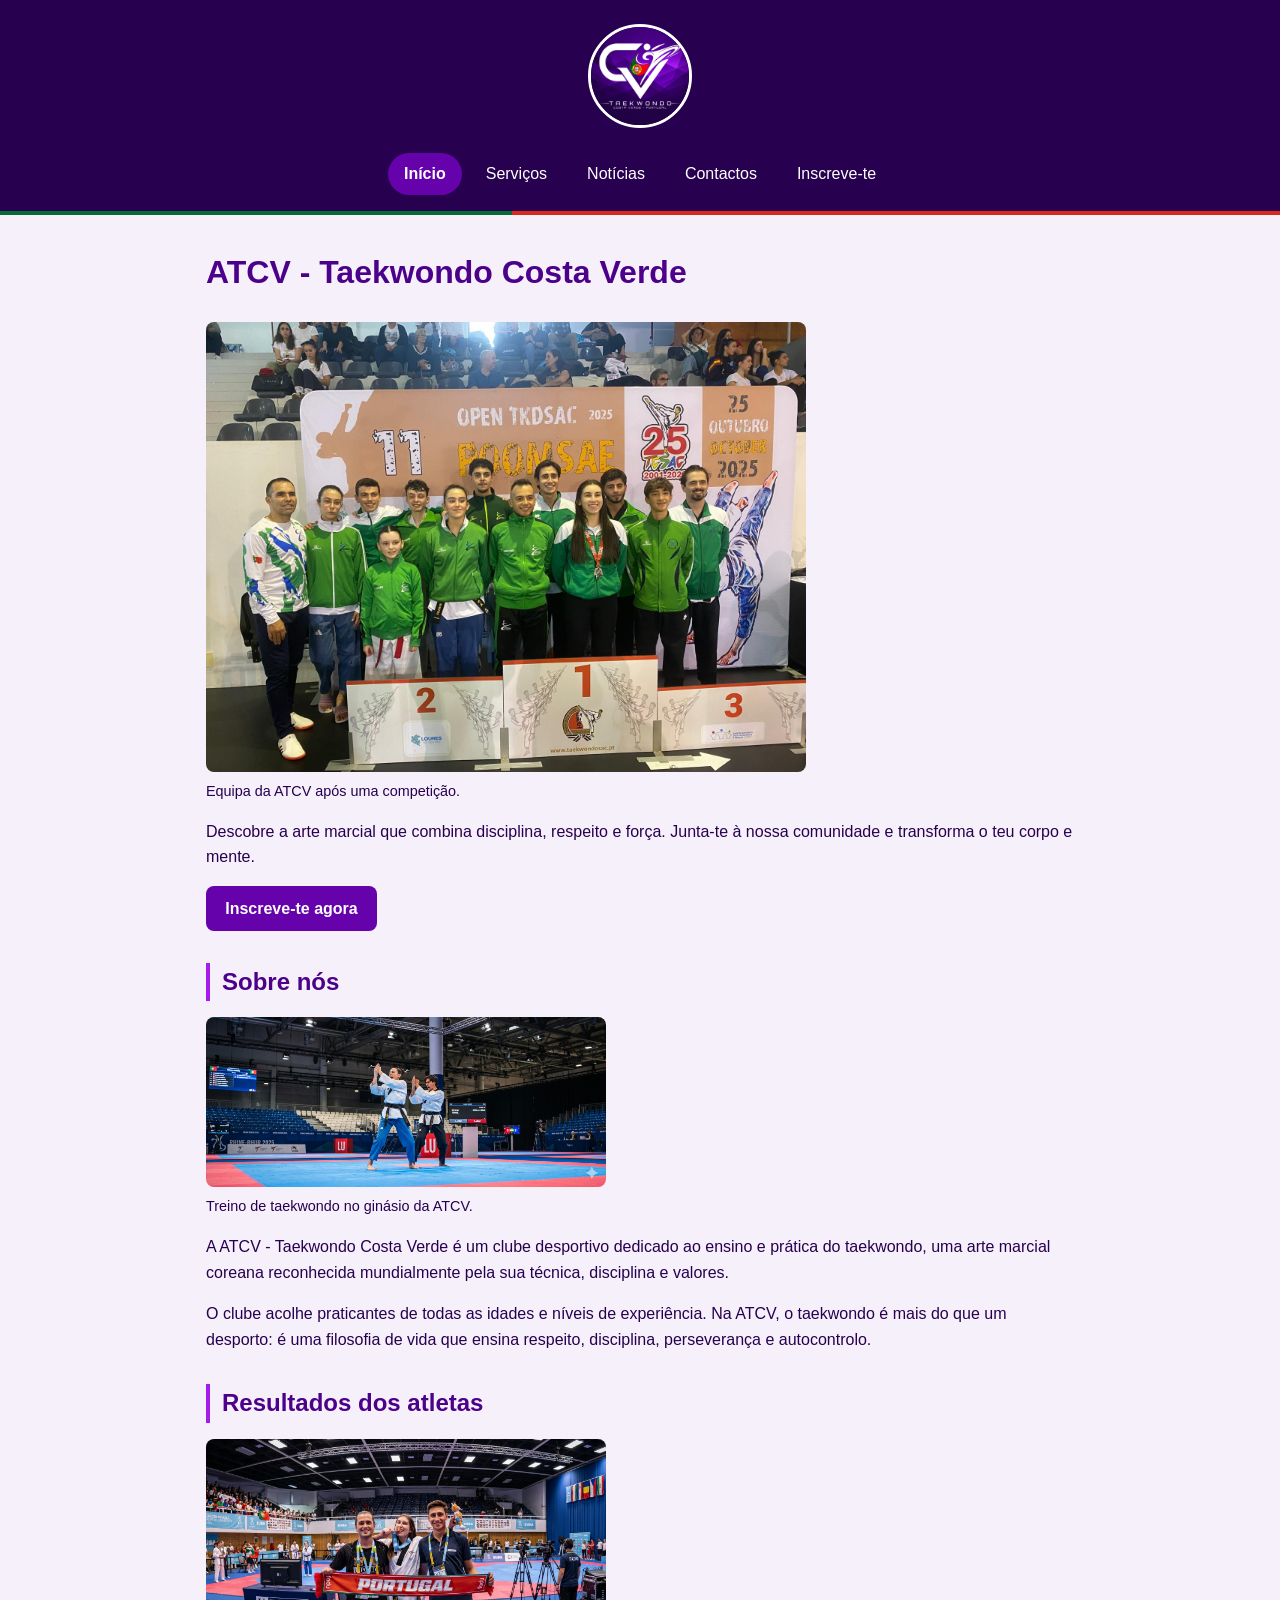
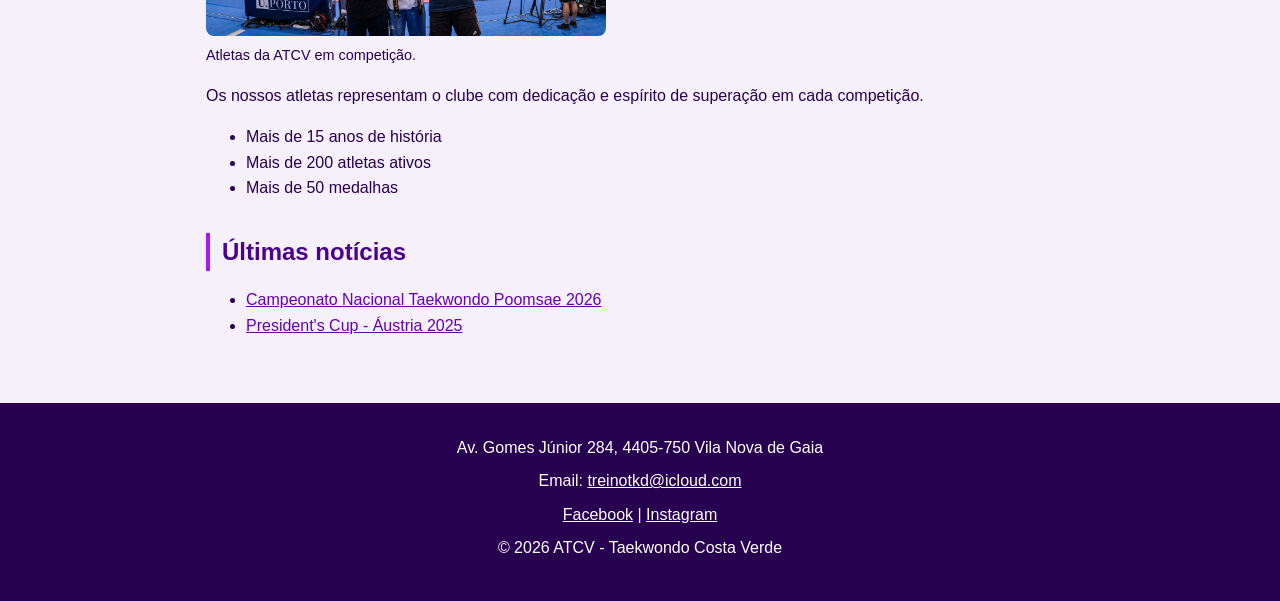
==== index.html @ 85d5bb38 "Site novo" ====
<!DOCTYPE html>
<html lang="pt-PT">
<head>
    <meta charset="UTF-8">
    <meta name="viewport" content="width=device-width, initial-scale=1">
    <link rel="stylesheet" href="css/style.css">
    <title>Início | ATCV - Taekwondo Costa Verde</title>
</head>
<body>
    <a class="skip-link" href="#conteudo">Saltar para o conteúdo</a>
    <header>
        <p>
            <a href="index.html">
                <img src="assets/logotipo.jpg" alt="" width="104" height="104">
            </a>
        </p>
        <nav aria-label="Menu principal">
            <ul>
                <li><a href="index.html" aria-current="page">Início</a></li>
                <li><a href="servicos.html">Serviços</a></li>
                <li><a href="noticias.html">Notícias</a></li>
                <li><a href="contactos.html">Contactos</a></li>
                <li><a href="inscreve-te.html">Inscreve-te</a></li>
            </ul>
        </nav>
    </header>

    <main id="conteudo">
        <section>
            <h1>ATCV - Taekwondo Costa Verde</h1>
            <figure>
                <img src="assets/hero-grupo.jpg" alt="Grupo de atletas e treinadores da ATCV reunidos após uma competição" width="600">
                <figcaption>Equipa da ATCV após uma competição.</figcaption>
            </figure>
            <p>Descobre a arte marcial que combina disciplina, respeito e força. Junta-te à nossa comunidade e transforma o teu corpo e mente.</p>
            <p><a class="botao" href="inscreve-te.html">Inscreve-te agora</a></p>
        </section>

        <section>
            <h2>Sobre nós</h2>
            <figure>
                <img src="assets/sobre-atletas.png" alt="Atletas de taekwondo a treinar no clube ATCV" width="400">
                <figcaption>Treino de taekwondo no ginásio da ATCV.</figcaption>
            </figure>
            <p>A ATCV - Taekwondo Costa Verde é um clube desportivo dedicado ao ensino e prática do taekwondo, uma arte marcial coreana reconhecida mundialmente pela sua técnica, disciplina e valores.</p>
            <p>O clube acolhe praticantes de todas as idades e níveis de experiência. Na ATCV, o taekwondo é mais do que um desporto: é uma filosofia de vida que ensina respeito, disciplina, perseverança e autocontrolo.</p>
        </section>

        <section>
            <h2>Resultados dos atletas</h2>
            <figure>
                <img src="assets/resultados-atletas.png" alt="Atletas da ATCV em competição" width="400">
                <figcaption>Atletas da ATCV em competição.</figcaption>
            </figure>
            <p>Os nossos atletas representam o clube com dedicação e espírito de superação em cada competição.</p>
            <ul>
                <li>Mais de 15 anos de história</li>
                <li>Mais de 200 atletas ativos</li>
                <li>Mais de 50 medalhas</li>
            </ul>
        </section>

        <section>
            <h2>Últimas notícias</h2>
            <ul>
                <li><a href="noticias.html">Campeonato Nacional Taekwondo Poomsae 2026</a></li>
                <li><a href="noticias.html">President's Cup - Áustria 2025</a></li>
            </ul>
        </section>
    </main>

    <footer>
        <address>Av. Gomes Júnior 284, 4405-750 Vila Nova de Gaia</address>
        <p>Email: <a href="mailto:treinotkd@icloud.com">treinotkd@icloud.com</a></p>
        <p>
            <a href="https://www.facebook.com/atcv.costaverde.1">Facebook</a> |
            <a href="https://www.instagram.com/atcv_tkdcostaverde_por/">Instagram</a>
        </p>
        <p>&copy; 2026 ATCV - Taekwondo Costa Verde</p>
    </footer>
</body>
</html>
---- css/style.css ----
/* ATCV - Taekwondo Costa Verde
   Folha de estilos (E4: modelo de caixa, espaçamentos, tabelas, formulários e foco)

   Paleta extraída do logótipo:
   noite #27014F | índigo #4C018B | ação #6502AC | energia #A51BEC
   borda #5C265C | branco #ffffff | superfície #f5ecfc | página #f6f0fa
   verde bandeira #046A38 | vermelho bandeira #DA291C (só na faixa decorativa)

   Escala de espaçamentos (em rem): 0.5 | 1 | 1.5 | 2 */

:root {
    --cor-noite: #27014F;
    --cor-indigo: #4C018B;
    --cor-acao: #6502AC;
    --cor-energia: #A51BEC;
    --cor-borda: #5C265C;
    --cor-branco: #ffffff;
    --cor-superficie: #f5ecfc;
    --cor-pagina: #f6f0fa;
    --cor-verde: #046A38;
    --cor-vermelho: #DA291C;
}

/* ---------- 1. BASE E MODELO DE CAIXA ---------- */
* {
    box-sizing: border-box;
}

body {
    margin: 0;
    font-family: "Segoe UI", Arial, Helvetica, sans-serif;
    line-height: 1.6;
    color: var(--cor-noite);
    background-color: var(--cor-pagina);
}

img {
    display: block;
    max-width: 100%;
    height: auto;
    margin: 0 0 1rem 0;
    border-radius: 0.5rem;
}

a {
    color: var(--cor-acao);
}

a:hover {
    color: var(--cor-indigo);
}

/* ---------- 2. ESPAÇAMENTOS COMUNS A TODAS AS PÁGINAS ---------- */
h1,
h2,
h3,
p,
ul,
ol,
table,
figure,
fieldset,
details {
    margin: 0 0 1rem 0;
}

section {
    margin-bottom: 2rem;
}

/* ---------- 3. CABEÇALHO E NAVEGAÇÃO ---------- */
header {
    background-color: var(--cor-noite);
    color: var(--cor-branco);
    padding: 1.5rem 1rem 1rem 1rem;
    text-align: center;
    border-bottom: 4px solid;
    border-image: linear-gradient(to right, var(--cor-verde) 40%, var(--cor-vermelho) 40%) 1;
}

header a {
    color: var(--cor-branco);
}

header a:hover {
    color: var(--cor-branco);
}

header > p {
    margin: 0 0 1rem 0;
    font-size: 1.25rem;
    font-weight: bold;
}

header > p a {
    display: inline-block;
    text-decoration: none;
}

header img {
    display: block;
    margin: 0 auto;
    max-width: 6.5rem;
    height: auto;
    border-radius: 50%;
    border: 3px solid var(--cor-branco);
}

nav ul {
    list-style: none;
    margin: 0;
    padding: 0;
    display: flex;
    flex-wrap: wrap;
    justify-content: center;
    gap: 0.5rem;
}

nav a {
    display: inline-block;
    padding: 0.5rem 1rem;
    text-decoration: none;
    border-radius: 2rem;
}

nav a:hover {
    background-color: var(--cor-indigo);
}

nav a[aria-current="page"] {
    font-weight: bold;
    background-color: var(--cor-acao);
    text-decoration: none;
}

/* ---------- 4. CONTEÚDO ---------- */
main {
    max-width: 900px;
    margin: 0 auto;
    padding: 2rem 1rem;
}

h1 {
    color: var(--cor-indigo);
    font-size: 2rem;
    margin-bottom: 1.5rem;
}

h2 {
    color: var(--cor-indigo);
    border-left: 4px solid var(--cor-energia);
    padding-left: 0.75rem;
}

h3 {
    color: var(--cor-acao);
}

/* Cartões (notícias e serviços) */
article {
    margin: 1.5rem 0;
    padding: 1.5rem;
    background-color: var(--cor-branco);
    border-radius: 0.75rem;
    border: 1px solid #e8d6f5;
}

article h2 {
    border-left: none;
    padding-left: 0;
}

/* Botão de destaque (ex.: Inscreve-te agora) */
.botao {
    display: inline-block;
    background-color: var(--cor-acao);
    color: var(--cor-branco);
    text-decoration: none;
    padding: 0.6rem 1.2rem;
    border-radius: 0.5rem;
    font-weight: 600;
}

.botao:hover {
    background-color: var(--cor-indigo);
    color: var(--cor-branco);
}

/* ---------- 5. ELEMENTOS HTML5 NOVOS ---------- */
figure img,
figure iframe {
    margin-bottom: 0.5rem;
}

figcaption {
    font-size: 0.9rem;
}

time {
    font-size: 0.9rem;
    font-weight: 600;
    color: var(--cor-acao);
}

address {
    display: inline;
    font-style: normal;
}

details {
    padding: 0.5rem 1rem;
    background-color: var(--cor-branco);
    border: 1px solid #e8d6f5;
    border-radius: 0.5rem;
}

summary {
    font-weight: 600;
    cursor: pointer;
}

/* ---------- 6. TABELA ---------- */
table {
    border-collapse: collapse;
    width: 100%;
    background-color: var(--cor-branco);
    border-radius: 0.5rem;
    overflow: hidden;
}

caption {
    text-align: left;
    font-weight: bold;
    margin-bottom: 0.5rem;
}

th,
td {
    border-bottom: 1px solid #e8d6f5;
    padding: 0.75rem 1rem;
    text-align: left;
}

th {
    background-color: var(--cor-indigo);
    color: var(--cor-branco);
    border-bottom: none;
}

tbody tr:nth-child(even) {
    background-color: var(--cor-superficie);
}

tbody tr:hover {
    background-color: #efe3f8;
}

/* ---------- 7. FORMULÁRIO ---------- */
label {
    display: inline-block;
    margin-bottom: 0.25rem;
    font-weight: 600;
}

input,
select,
textarea {
    width: 100%;
    max-width: 450px;
    padding: 0.6rem 0.75rem;
    border: 2px solid var(--cor-borda);
    border-radius: 0.4rem;
    font-family: inherit;
    font-size: 1rem;
    background-color: var(--cor-branco);
}

input[type="radio"],
input[type="checkbox"] {
    width: 1.1rem;
    height: 1.1rem;
}

fieldset {
    max-width: 450px;
    padding: 0.5rem 1rem;
    border: 2px solid var(--cor-borda);
    border-radius: 0.4rem;
    background-color: var(--cor-branco);
}

legend {
    padding: 0 0.25rem;
    font-weight: 600;
}

button {
    background-color: var(--cor-acao);
    color: var(--cor-branco);
    border: none;
    padding: 0.7rem 1.4rem;
    font-size: 1rem;
    font-weight: 600;
    cursor: pointer;
    border-radius: 0.5rem;
}

button:hover {
    background-color: var(--cor-indigo);
}

iframe {
    max-width: 100%;
    width: 100%;
    border: 0;
    border-radius: 0.75rem;
}

/* ---------- 8. RODAPÉ ---------- */
footer {
    background-color: var(--cor-noite);
    color: var(--cor-branco);
    padding: 2rem 1rem;
    text-align: center;
}

footer p,
footer address {
    display: block;
    margin: 0 0 0.5rem 0;
    font-style: normal;
}

footer a {
    color: var(--cor-branco);
}

footer a:hover {
    color: #e4c8ff;
}

/* ---------- 9. FOCO VISÍVEL COM O TECLADO ---------- */
a:focus,
button:focus,
input:focus,
select:focus,
textarea:focus,
summary:focus,
iframe:focus {
    outline: 3px solid var(--cor-noite);
    outline-offset: 2px;
}

header a:focus,
footer a:focus {
    outline-color: var(--cor-branco);
}

/* ---------- 10. LIGAÇÃO "SALTAR PARA O CONTEÚDO" (opcional) ---------- */
.skip-link {
    position: absolute;
    left: 1rem;
    top: -4rem;
    z-index: 1;
    padding: 0.75rem 1.25rem;
    background-color: var(--cor-branco);
    color: var(--cor-noite);
    font-weight: bold;
}

.skip-link:focus {
    top: 1rem;
}
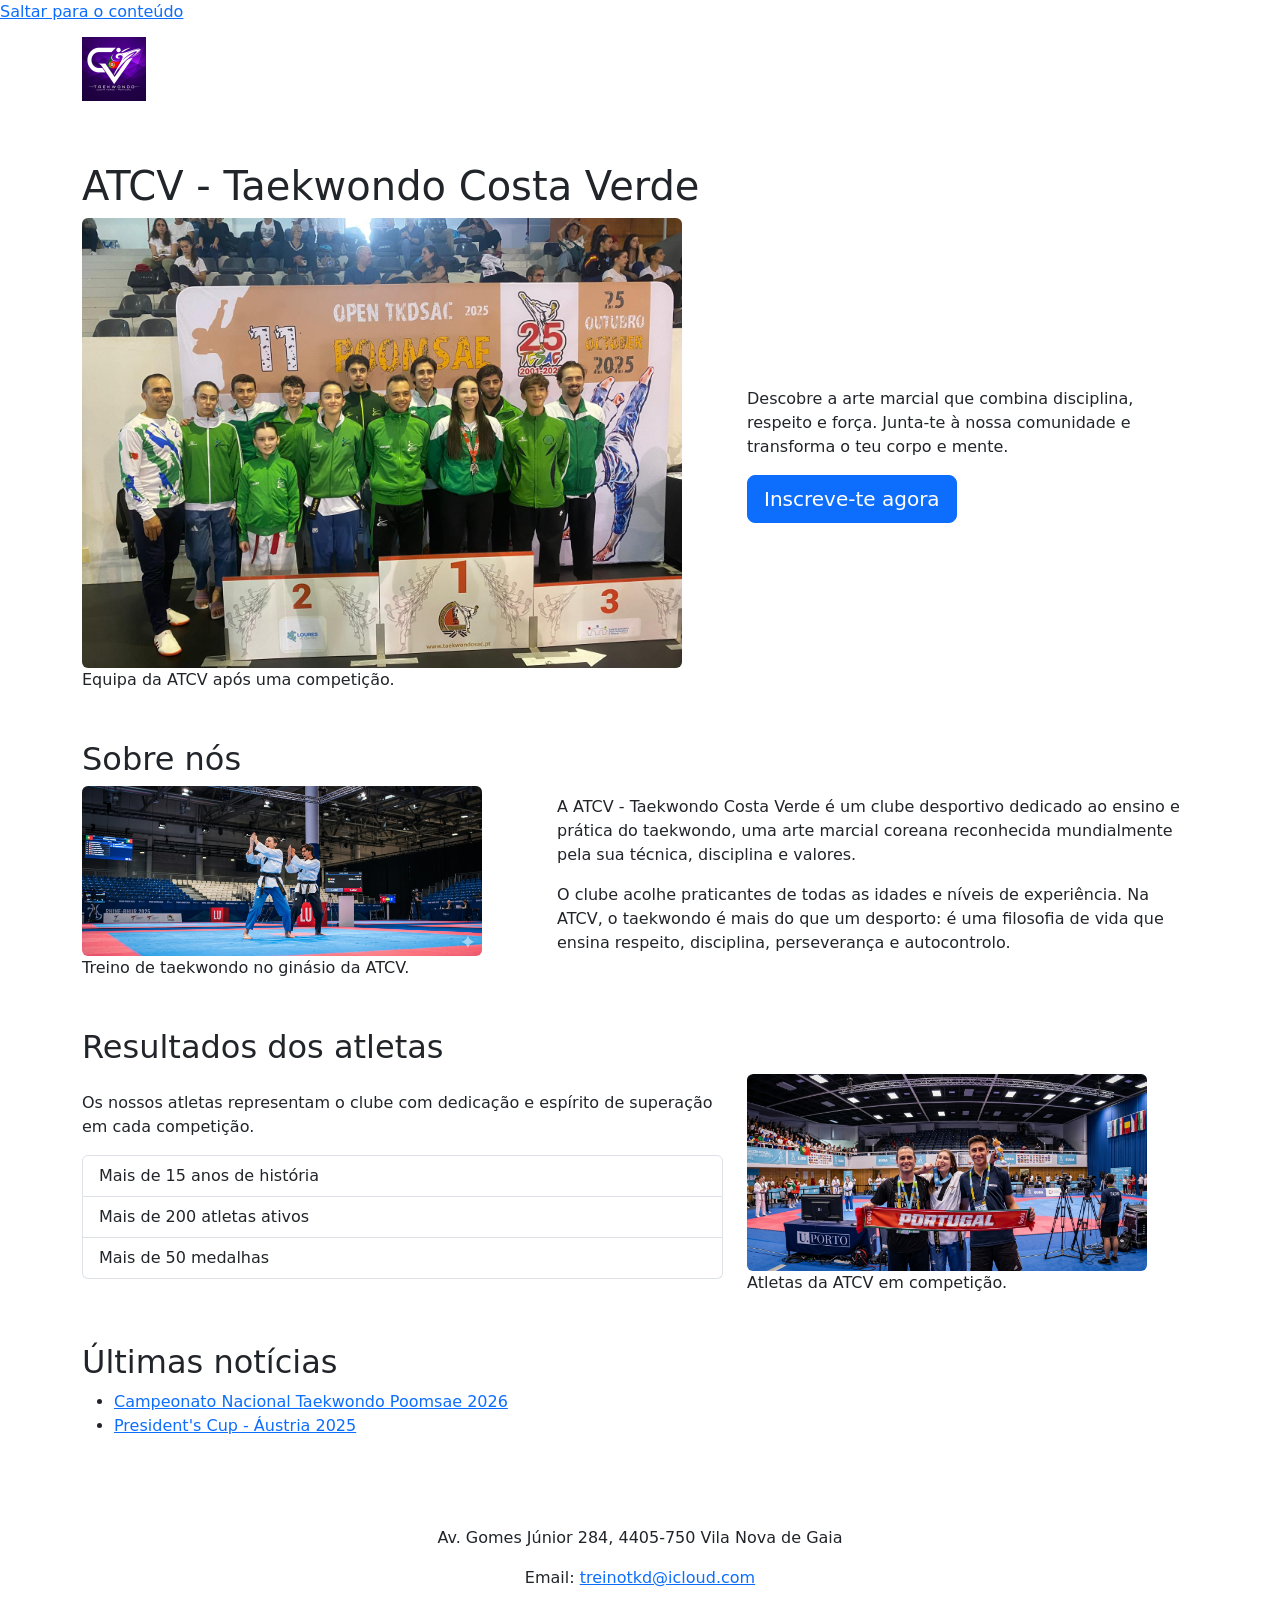
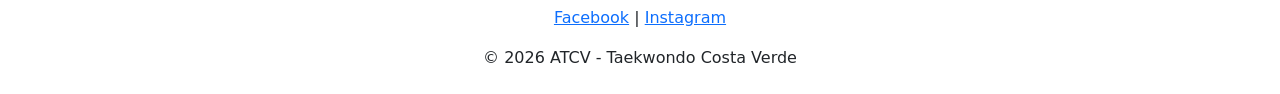
==== commit f6228c38: "Update index.html" ====
--- a/index.html
+++ b/index.html
@@ -3,61 +3,79 @@
 <head>
     <meta charset="UTF-8">
     <meta name="viewport" content="width=device-width, initial-scale=1">
-    <link rel="stylesheet" href="css/style.css">
+    <link href="https://cdn.jsdelivr.net/npm/bootstrap@5.3.8/dist/css/bootstrap.min.css" rel="stylesheet">
+    <link rel="stylesheet" href="css/custom.css">
     <title>Início | ATCV - Taekwondo Costa Verde</title>
 </head>
 <body>
     <a class="skip-link" href="#conteudo">Saltar para o conteúdo</a>
     <header>
-        <p>
-            <a href="index.html">
-                <img src="assets/logotipo.jpg" alt="" width="104" height="104">
-            </a>
-        </p>
-        <nav aria-label="Menu principal">
-            <ul>
-                <li><a href="index.html" aria-current="page">Início</a></li>
-                <li><a href="servicos.html">Serviços</a></li>
-                <li><a href="noticias.html">Notícias</a></li>
-                <li><a href="contactos.html">Contactos</a></li>
-                <li><a href="inscreve-te.html">Inscreve-te</a></li>
-            </ul>
+        <nav class="navbar navbar-expand-lg navbar-atcv" data-bs-theme="dark" aria-label="Menu principal">
+            <div class="container">
+                <a class="navbar-brand" href="index.html">
+                    <img src="assets/logotipo.jpg" alt="ATCV - Taekwondo Costa Verde, página inicial" width="64" height="64">
+                </a>
+                <button class="navbar-toggler" type="button" data-bs-toggle="collapse" data-bs-target="#menu" aria-controls="menu" aria-expanded="false" aria-label="Abrir menu">
+                    <span class="navbar-toggler-icon"></span>
+                </button>
+                <div class="collapse navbar-collapse" id="menu">
+                    <ul class="navbar-nav ms-auto gap-lg-2"><li class="nav-item"><a class="nav-link active" href="index.html" aria-current="page">Início</a></li><li class="nav-item"><a class="nav-link" href="servicos.html">Serviços</a></li><li class="nav-item"><a class="nav-link" href="noticias.html">Notícias</a></li><li class="nav-item"><a class="nav-link" href="contactos.html">Contactos</a></li><li class="nav-item"><a class="nav-link" href="inscreve-te.html">Inscreve-te</a></li></ul>
+                </div>
+            </div>
         </nav>
     </header>
 
-    <main id="conteudo">
-        <section>
+    <main id="conteudo" class="container py-4 py-lg-5">
+        <section class="mb-5">
             <h1>ATCV - Taekwondo Costa Verde</h1>
-            <figure>
-                <img src="assets/hero-grupo.jpg" alt="Grupo de atletas e treinadores da ATCV reunidos após uma competição" width="600">
-                <figcaption>Equipa da ATCV após uma competição.</figcaption>
-            </figure>
-            <p>Descobre a arte marcial que combina disciplina, respeito e força. Junta-te à nossa comunidade e transforma o teu corpo e mente.</p>
-            <p><a class="botao" href="inscreve-te.html">Inscreve-te agora</a></p>
+            <div class="row g-4 align-items-center">
+                <div class="col-lg-7">
+                    <figure class="mb-0">
+                        <img src="assets/hero-grupo.jpg" class="img-fluid rounded" alt="Grupo de atletas e treinadores da ATCV reunidos após uma competição" width="600">
+                        <figcaption>Equipa da ATCV após uma competição.</figcaption>
+                    </figure>
+                </div>
+                <div class="col-lg-5">
+                    <p>Descobre a arte marcial que combina disciplina, respeito e força. Junta-te à nossa comunidade e transforma o teu corpo e mente.</p>
+                    <a class="btn btn-primary btn-lg" href="inscreve-te.html">Inscreve-te agora</a>
+                </div>
+            </div>
         </section>
 
-        <section>
+        <section class="mb-5">
             <h2>Sobre nós</h2>
-            <figure>
-                <img src="assets/sobre-atletas.png" alt="Atletas de taekwondo a treinar no clube ATCV" width="400">
-                <figcaption>Treino de taekwondo no ginásio da ATCV.</figcaption>
-            </figure>
-            <p>A ATCV - Taekwondo Costa Verde é um clube desportivo dedicado ao ensino e prática do taekwondo, uma arte marcial coreana reconhecida mundialmente pela sua técnica, disciplina e valores.</p>
-            <p>O clube acolhe praticantes de todas as idades e níveis de experiência. Na ATCV, o taekwondo é mais do que um desporto: é uma filosofia de vida que ensina respeito, disciplina, perseverança e autocontrolo.</p>
+            <div class="row g-4 align-items-center">
+                <div class="col-md-5">
+                    <figure class="mb-0">
+                        <img src="assets/sobre-atletas.png" class="img-fluid rounded" loading="lazy" alt="Atletas de taekwondo a treinar no clube ATCV" width="400">
+                        <figcaption>Treino de taekwondo no ginásio da ATCV.</figcaption>
+                    </figure>
+                </div>
+                <div class="col-md-7">
+                    <p>A ATCV - Taekwondo Costa Verde é um clube desportivo dedicado ao ensino e prática do taekwondo, uma arte marcial coreana reconhecida mundialmente pela sua técnica, disciplina e valores.</p>
+                    <p>O clube acolhe praticantes de todas as idades e níveis de experiência. Na ATCV, o taekwondo é mais do que um desporto: é uma filosofia de vida que ensina respeito, disciplina, perseverança e autocontrolo.</p>
+                </div>
+            </div>
         </section>
 
-        <section>
+        <section class="mb-5">
             <h2>Resultados dos atletas</h2>
-            <figure>
-                <img src="assets/resultados-atletas.png" alt="Atletas da ATCV em competição" width="400">
-                <figcaption>Atletas da ATCV em competição.</figcaption>
-            </figure>
-            <p>Os nossos atletas representam o clube com dedicação e espírito de superação em cada competição.</p>
-            <ul>
-                <li>Mais de 15 anos de história</li>
-                <li>Mais de 200 atletas ativos</li>
-                <li>Mais de 50 medalhas</li>
-            </ul>
+            <div class="row g-4 align-items-center">
+                <div class="col-md-5 order-md-2">
+                    <figure class="mb-0">
+                        <img src="assets/resultados-atletas.png" class="img-fluid rounded" loading="lazy" alt="Atletas da ATCV em competição" width="400">
+                        <figcaption>Atletas da ATCV em competição.</figcaption>
+                    </figure>
+                </div>
+                <div class="col-md-7 order-md-1">
+                    <p>Os nossos atletas representam o clube com dedicação e espírito de superação em cada competição.</p>
+                    <ul class="list-group">
+                        <li class="list-group-item">Mais de 15 anos de história</li>
+                        <li class="list-group-item">Mais de 200 atletas ativos</li>
+                        <li class="list-group-item">Mais de 50 medalhas</li>
+                    </ul>
+                </div>
+            </div>
         </section>
 
         <section>
@@ -69,14 +87,13 @@
         </section>
     </main>
 
-    <footer>
+    <footer class="footer-atcv text-center py-4">
         <address>Av. Gomes Júnior 284, 4405-750 Vila Nova de Gaia</address>
         <p>Email: <a href="mailto:treinotkd@icloud.com">treinotkd@icloud.com</a></p>
-        <p>
-            <a href="https://www.facebook.com/atcv.costaverde.1">Facebook</a> |
-            <a href="https://www.instagram.com/atcv_tkdcostaverde_por/">Instagram</a>
-        </p>
-        <p>&copy; 2026 ATCV - Taekwondo Costa Verde</p>
+        <p><a href="https://www.facebook.com/atcv.costaverde.1">Facebook</a> | <a href="https://www.instagram.com/atcv_tkdcostaverde_por/">Instagram</a></p>
+        <p class="mb-0">&copy; 2026 ATCV - Taekwondo Costa Verde</p>
     </footer>
+
+    <script src="https://cdn.jsdelivr.net/npm/bootstrap@5.3.8/dist/js/bootstrap.bundle.min.js"></script>
 </body>
 </html>
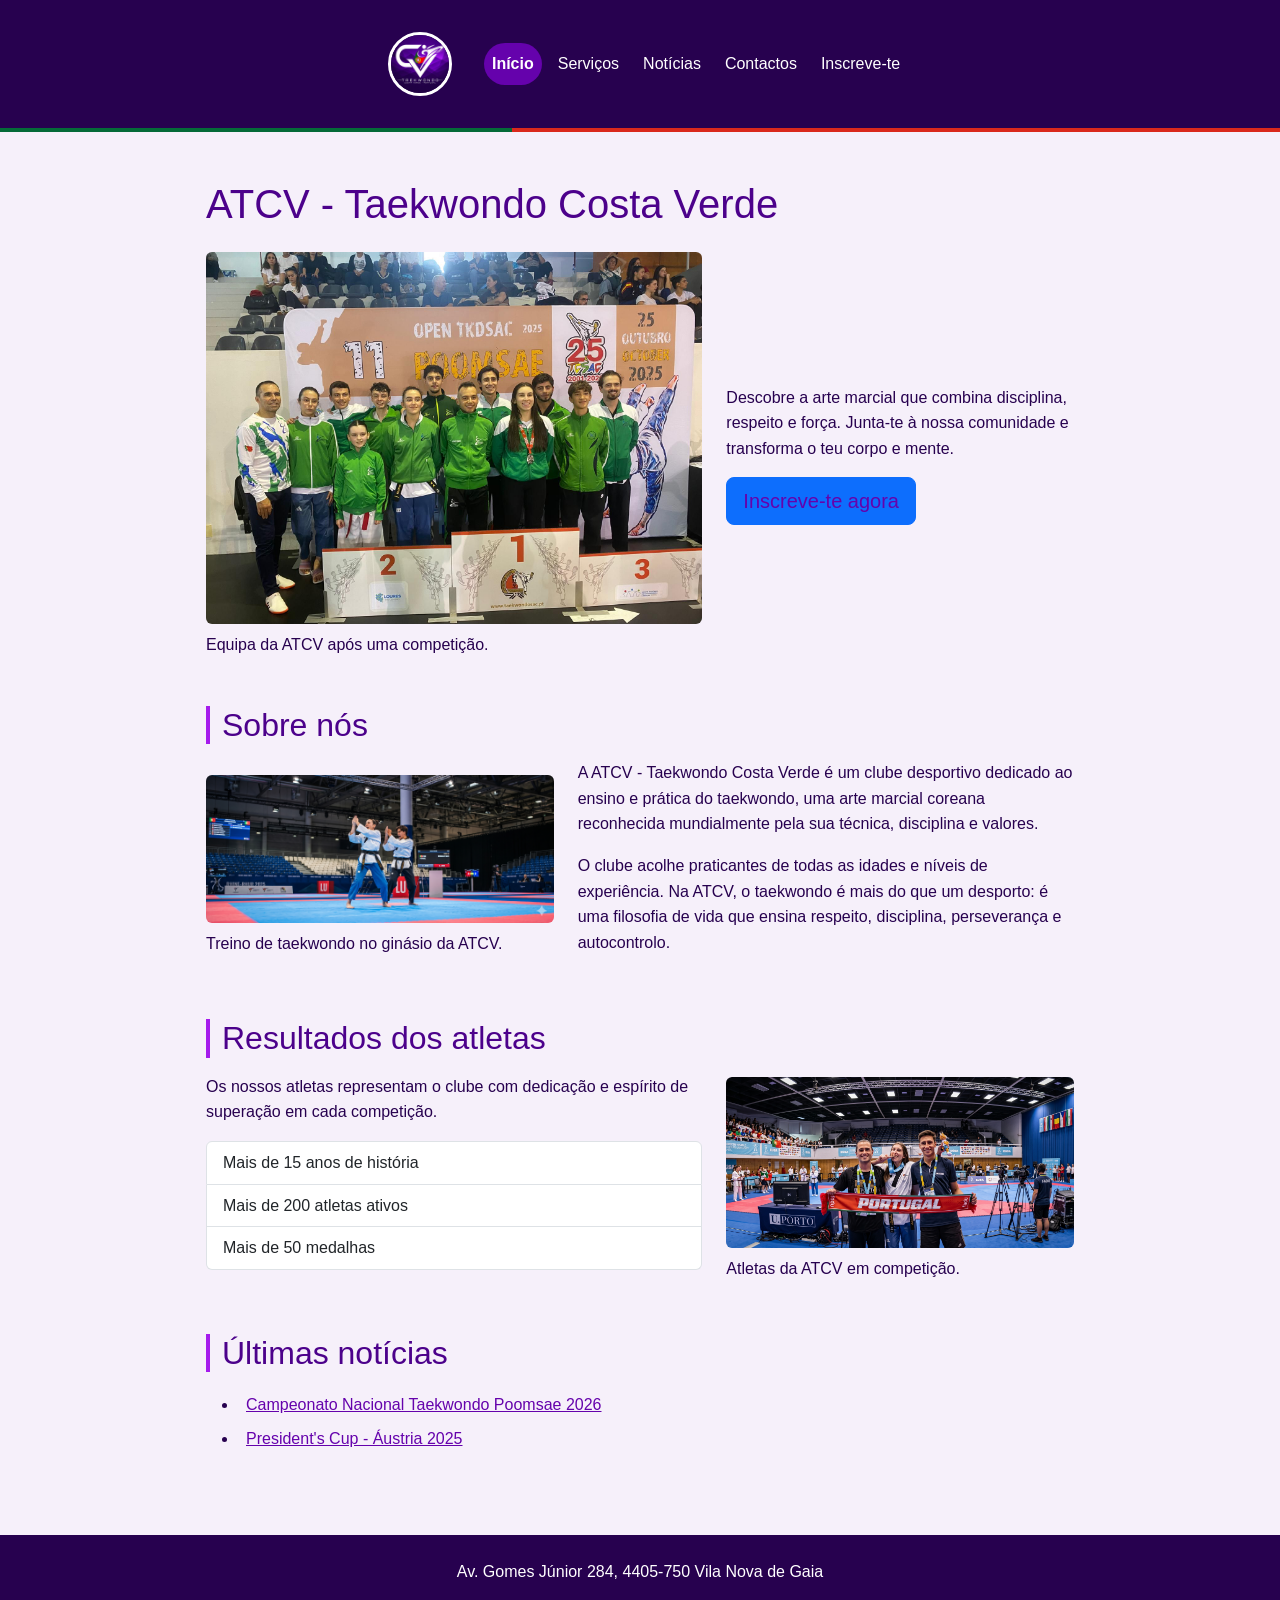
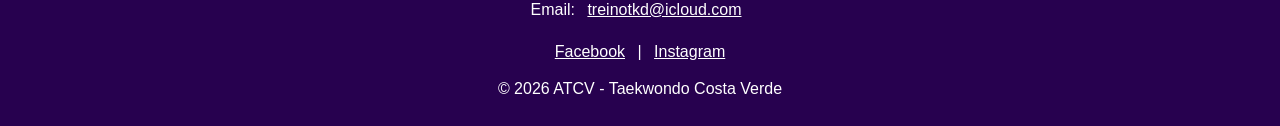
==== commit a77b399d: "Update index.html" ====
--- a/index.html
+++ b/index.html
@@ -4,7 +4,7 @@
     <meta charset="UTF-8">
     <meta name="viewport" content="width=device-width, initial-scale=1">
     <link href="https://cdn.jsdelivr.net/npm/bootstrap@5.3.8/dist/css/bootstrap.min.css" rel="stylesheet">
-    <link rel="stylesheet" href="css/custom.css">
+    <link rel="stylesheet" href="css/style.css">
     <title>Início | ATCV - Taekwondo Costa Verde</title>
 </head>
 <body>
--- a/css/style.css
+++ b/css/style.css
@@ -0,0 +1,924 @@
+:root {
+    --cor-noite: #27014F;
+    --cor-indigo: #4C018B;
+    --cor-acao: #6502AC;
+    --cor-energia: #A51BEC;
+    --cor-borda: #5C265C;
+    --cor-branco: #ffffff;
+    --cor-superficie: #f5ecfc;:root {
+    --cor-noite: #27014F;
+    --cor-indigo: #4C018B;
+    --cor-acao: #6502AC;
+    --cor-energia: #A51BEC;
+    --cor-borda: #5C265C;
+    --cor-branco: #ffffff;
+    --cor-superficie: #f5ecfc;
+    --cor-pagina: #f6f0fa;
+    --cor-verde: #046A38;
+    --cor-vermelho: #DA291C;
+}
+
+/* ---------- 1. BASE E MODELO DE CAIXA ---------- */
+* {
+    box-sizing: border-box;
+}
+
+body {
+    margin: 0;
+    font-family: "Segoe UI", Arial, Helvetica, sans-serif;
+    line-height: 1.6;
+    color: var(--cor-noite);
+    background-color: var(--cor-pagina);
+    overflow-wrap: break-word;
+}
+
+img {
+    display: block;
+    max-width: 100%;
+    height: auto;
+    margin: 0 0 16px 0;
+    border-radius: 8px;
+}
+
+a {
+    color: var(--cor-acao);
+}
+
+a:hover {
+    color: var(--cor-indigo);
+}
+
+/* ---------- 2. ESPAÇAMENTOS COMUNS A TODAS AS PÁGINAS ---------- */
+h1,
+h2,
+h3,
+p,
+ul,
+ol,
+table,
+figure,
+fieldset,
+details {
+    margin: 0 0 16px 0;
+}
+
+section {
+    margin-bottom: 32px;
+}
+
+/* ---------- 3. CABEÇALHO E NAVEGAÇÃO (flexbox) ---------- */
+header {
+    background-color: var(--cor-noite);
+    color: var(--cor-branco);
+    padding: 24px 16px 16px 16px;
+    text-align: center;
+    border-bottom: 4px solid;
+    border-image: linear-gradient(to right, var(--cor-verde) 40%, var(--cor-vermelho) 40%) 1;
+}
+
+header a {
+    color: var(--cor-branco);
+}
+
+header a:hover {
+    color: var(--cor-branco);
+}
+
+header > p {
+    margin: 0 0 16px 0;
+    font-size: 24px;
+    font-weight: bold;
+}
+
+header > p a {
+    display: inline-block;
+    text-decoration: none;
+}
+
+header img {
+    display: block;
+    margin: 0 auto;
+    max-width: 104px;
+    height: auto;
+    border-radius: 50%;
+    border: 3px solid var(--cor-branco);
+}
+
+nav ul {
+    list-style: none;
+    margin: 0;
+    padding: 0;
+    display: flex;
+    flex-wrap: wrap;
+    justify-content: center;
+    gap: 8px;
+}
+
+nav a {
+    display: inline-block;
+    padding: 8px 16px;
+    text-decoration: none;
+    border-radius: 32px;
+}
+
+nav a:hover {
+    background-color: var(--cor-indigo);
+}
+
+nav a[aria-current="page"] {
+    font-weight: bold;
+    background-color: var(--cor-acao);
+    text-decoration: none;
+}
+
+/* ---------- 4. CONTEÚDO ---------- */
+main {
+    max-width: 900px;
+    margin: 0 auto;
+    padding: 32px 16px;
+}
+
+h1 {
+    color: var(--cor-indigo);
+    font-size: 32px;
+    margin-bottom: 24px;
+}
+
+h2 {
+    color: var(--cor-indigo);
+    border-left: 4px solid var(--cor-energia);
+    padding-left: 12px;
+}
+
+h3 {
+    color: var(--cor-acao);
+}
+
+/* Cartões (notícias e serviços) */
+article {
+    margin: 24px 0;
+    padding: 24px;
+    background-color: var(--cor-branco);
+    border-radius: 12px;
+    border: 1px solid #e8d6f5;
+}
+
+article h2 {
+    border-left: none;
+    padding-left: 0;
+}
+
+/* Botão de destaque (ex.: Inscreve-te agora) */
+.botao {
+    display: inline-block;
+    background-color: var(--cor-acao);
+    color: var(--cor-branco);
+    text-decoration: none;
+    padding: 10px 20px;
+    border-radius: 8px;
+    font-weight: 600;
+}
+
+.botao:hover {
+    background-color: var(--cor-indigo);
+    color: var(--cor-branco);
+}
+
+/* ---------- 5. GRELHA DE CARTÕES (grid: notícias e serviços) ---------- */
+.grelha {
+    display: grid;
+    grid-template-columns: 1fr;
+    gap: 24px;
+}
+
+.grelha article {
+    margin: 0;
+}
+
+/* ---------- 6. ELEMENTOS HTML5 ---------- */
+figure img,
+figure iframe {
+    margin-bottom: 8px;
+}
+
+figcaption {
+    font-size: 16px;
+}
+
+time {
+    font-size: 16px;
+    font-weight: 600;
+    color: var(--cor-acao);
+}
+
+address {
+    display: inline;
+    font-style: normal;
+}
+
+details {
+    padding: 8px 16px;
+    background-color: var(--cor-branco);
+    border: 1px solid #e8d6f5;
+    border-radius: 8px;
+}
+
+summary {
+    padding: 4px 0;
+    font-weight: 600;
+    cursor: pointer;
+}
+
+/* ---------- 7. TABELA ---------- */
+table {
+    border-collapse: collapse;
+    width: 100%;
+    background-color: var(--cor-branco);
+    border-radius: 8px;
+    overflow: hidden;
+}
+
+caption {
+    text-align: left;
+    font-weight: bold;
+    margin-bottom: 8px;
+}
+
+th,
+td {
+    border-bottom: 1px solid #e8d6f5;
+    padding: 12px 8px;
+    text-align: left;
+}
+
+th {
+    background-color: var(--cor-indigo);
+    color: var(--cor-branco);
+    border-bottom: none;
+}
+
+tbody tr:nth-child(even) {
+    background-color: var(--cor-superficie);
+}
+
+tbody tr:hover {
+    background-color: #efe3f8;
+}
+
+/* ---------- 8. FORMULÁRIO ---------- */
+label {
+    display: inline-block;
+    margin-bottom: 4px;
+    font-weight: 600;
+}
+
+/* Campos de texto: só os campos de escrever e escolher levam este estilo.
+   Os botões de rádio e as caixas de seleção ficam com o aspeto nativo, porque
+   no Safari (Mac) o preenchimento e a borda fazem-nos desaparecer. */
+input[type="text"],
+input[type="email"],
+input[type="tel"],
+input[type="number"],
+select,
+textarea {
+    width: 100%;
+    max-width: 450px;
+    padding: 10px 12px;
+    border: 2px solid var(--cor-borda);
+    border-radius: 6px;
+    font-family: inherit;
+    font-size: 16px;
+    background-color: var(--cor-branco);
+}
+
+input[type="radio"],
+input[type="checkbox"] {
+    width: 24px;
+    height: 24px;
+    margin: 0 8px 0 0;
+    padding: 0;
+    vertical-align: middle;
+    accent-color: var(--cor-acao);
+}
+
+fieldset {
+    min-width: 0;
+    max-width: 450px;
+    padding: 8px 16px;
+    border: 2px solid var(--cor-borda);
+    border-radius: 6px;
+    background-color: var(--cor-branco);
+}
+
+legend {
+    padding: 0 4px;
+    font-weight: 600;
+}
+
+fieldset label {
+    margin-right: 16px;
+    vertical-align: middle;
+}
+
+/* Rótulo ao lado do botão de rádio ou da caixa: o texto corre na mesma linha */
+input[type="radio"] + label,
+input[type="checkbox"] + label {
+    display: inline;
+    margin-bottom: 0;
+    vertical-align: middle;
+}
+
+button {
+    background-color: var(--cor-acao);
+    color: var(--cor-branco);
+    border: none;
+    padding: 11px 22px;
+    font-size: 16px;
+    font-weight: 600;
+    cursor: pointer;
+    border-radius: 8px; 
+}
+
+button:hover {
+    background-color: var(--cor-indigo);
+}
+
+iframe {
+    max-width: 100%;
+    width: 100%;
+    border: 0;
+    border-radius: 12px;
+}
+
+/* ---------- 9. RODAPÉ ---------- */
+footer {
+    background-color: var(--cor-noite);
+    color: var(--cor-branco);
+    padding: 32px 16px;
+    text-align: center;
+}
+
+footer p,
+footer address {
+    display: block;
+    margin: 0 0 8px 0;
+    font-style: normal;
+}
+
+footer a {
+    color: var(--cor-branco);
+}
+
+footer a:hover {
+    color: #e4c8ff;
+}
+
+/* ---------- 10. ALVOS DE TOQUE (mínimo 24 x 24 px) ---------- */
+footer a,
+main li a,
+.salto {
+    display: inline-block;
+    padding: 4px 8px;
+}
+
+/* ---------- 11. FOCO VISÍVEL COM O TECLADO ---------- */
+a:focus,
+button:focus,
+input:focus,
+select:focus,
+textarea:focus,
+summary:focus,
+iframe:focus {
+    outline: 3px solid var(--cor-noite);
+    outline-offset: 2px;
+}
+
+header a:focus,
+footer a:focus {
+    outline-color: var(--cor-branco);
+}
+
+/* ---------- 12. LIGAÇÃO "SALTAR PARA O CONTEÚDO" ---------- */
+.skip-link {
+    position: absolute;
+    left: 16px;
+    top: -64px;
+    z-index: 1;
+    padding: 12px 20px;
+    background-color: var(--cor-branco);
+    color: var(--cor-noite);
+    font-weight: bold;
+}
+
+.skip-link:focus {
+    top: 16px;
+}
+
+/* ---------- 13. RESPONSIVO (mobile-first: o CSS acima é o do telemóvel) ---------- */
+
+/* A partir de 600px: 2 colunas e mais espaço */
+@media (min-width: 600px) {
+    main {
+        padding: 32px 24px;
+    }
+
+    .grelha {
+        grid-template-columns: repeat(2, 1fr);
+    }
+
+    th,
+    td {
+        padding: 12px 16px;
+    }
+}
+
+/* A partir de 768px: cabeçalho em linha (logótipo à esquerda, menu à direita) */
+@media (min-width: 1024px) {
+    header {
+        display: flex;
+        align-items: center;
+        flex-direction: column; 
+        align-items: center;
+        justify-content: center;
+        padding: 16px 32px;
+        text-align: center;
+    }
+
+    header > p {
+        margin: 10px;
+    }
+
+    nav ul {
+        justify-content: center;
+    }
+
+    h1 {
+        font-size: 40px;
+    }
+}
+
+/* A partir de 1024px: 3 colunas e mais espaço à volta do conteúdo */
+@media (min-width: 1024px) {
+    main {
+        padding: 48px 16px;
+    }
+
+    .grelha {
+        grid-template-columns: repeat(3, 1fr);
+    }
+}
+
+    --cor-pagina: #f6f0fa;
+    --cor-verde: #046A38;
+    --cor-vermelho: #DA291C;
+}
+
+/* ---------- 1. BASE E MODELO DE CAIXA ---------- */
+* {
+    box-sizing: border-box;
+}
+
+body {
+    margin: 0;
+    font-family: "Segoe UI", Arial, Helvetica, sans-serif;
+    line-height: 1.6;
+    color: var(--cor-noite);
+    background-color: var(--cor-pagina);
+    overflow-wrap: break-word;
+}
+
+img {
+    display: block;
+    max-width: 100%;
+    height: auto;
+    margin: 0 0 16px 0;
+    border-radius: 8px;
+}
+
+a {
+    color: var(--cor-acao);
+}
+
+a:hover {
+    color: var(--cor-indigo);
+}
+
+/* ---------- 2. ESPAÇAMENTOS COMUNS A TODAS AS PÁGINAS ---------- */
+h1,
+h2,
+h3,
+p,
+ul,
+ol,
+table,
+figure,
+fieldset,
+details {
+    margin: 0 0 16px 0;
+}
+
+section {
+    margin-bottom: 32px;
+}
+
+/* ---------- 3. CABEÇALHO E NAVEGAÇÃO (flexbox) ---------- */
+header {
+    background-color: var(--cor-noite);
+    color: var(--cor-branco);
+    padding: 24px 16px 16px 16px;
+    text-align: center;
+    border-bottom: 4px solid;
+    border-image: linear-gradient(to right, var(--cor-verde) 40%, var(--cor-vermelho) 40%) 1;
+}
+
+header a {
+    color: var(--cor-branco);
+}
+
+header a:hover {
+    color: var(--cor-branco);
+}
+
+header > p {
+    margin: 0 0 16px 0;
+    font-size: 1.25rem;
+    font-weight: bold;
+}
+
+header > p a {
+    display: inline-block;
+    text-decoration: none;
+}
+
+header img {
+    display: block;
+    margin: 0 auto;
+    max-width: 104px;
+    height: auto;
+    border-radius: 50%;
+    border: 3px solid var(--cor-branco);
+}
+
+nav ul {
+    list-style: none;
+    margin: 0;
+    padding: 0;
+    display: flex;
+    flex-wrap: wrap;
+    justify-content: center;
+    gap: 8px;
+}
+
+nav a {
+    display: inline-block;
+    padding: 8px 16px;
+    text-decoration: none;
+    border-radius: 32px;
+}
+
+nav a:hover {
+    background-color: var(--cor-indigo);
+}
+
+nav a[aria-current="page"] {
+    font-weight: bold;
+    background-color: var(--cor-acao);
+    text-decoration: none;
+}
+
+/* ---------- 4. CONTEÚDO ---------- */
+main {
+    max-width: 900px;
+    margin: 0 auto;
+    padding: 32px 16px;
+}
+
+h1 {
+    color: var(--cor-indigo);
+    font-size: 2rem;
+    margin-bottom: 24px;
+}
+
+h2 {
+    color: var(--cor-indigo);
+    border-left: 4px solid var(--cor-energia);
+    padding-left: 12px;
+}
+
+h3 {
+    color: var(--cor-acao);
+}
+
+/* Cartões (notícias e serviços) */
+article {
+    margin: 24px 0;
+    padding: 24px;
+    background-color: var(--cor-branco);
+    border-radius: 12px;
+    border: 1px solid #e8d6f5;
+}
+
+article h2 {
+    border-left: none;
+    padding-left: 0;
+}
+
+/* Botão de destaque (ex.: Inscreve-te agora) */
+.botao {
+    display: inline-block;
+    background-color: var(--cor-acao);
+    color: var(--cor-branco);
+    text-decoration: none;
+    padding: 10px 20px;
+    border-radius: 8px;
+    font-weight: 600;
+}
+
+.botao:hover {
+    background-color: var(--cor-indigo);
+    color: var(--cor-branco);
+}
+
+/* ---------- 5. GRELHA DE CARTÕES (grid: notícias e serviços) ---------- */
+.grelha {
+    display: grid;
+    grid-template-columns: 1fr;
+    gap: 24px;
+}
+
+.grelha article {
+    margin: 0;
+}
+
+/* ---------- 6. ELEMENTOS HTML5 ---------- */
+figure img,
+figure iframe {
+    margin-bottom: 8px;
+}
+
+figcaption {
+    font-size: 0.9rem;
+}
+
+time {
+    font-size: 0.9rem;
+    font-weight: 600;
+    color: var(--cor-acao);
+}
+
+address {
+    display: inline;
+    font-style: normal;
+}
+
+details {
+    padding: 8px 16px;
+    background-color: var(--cor-branco);
+    border: 1px solid #e8d6f5;
+    border-radius: 8px;
+}
+
+summary {
+    padding: 4px 0;
+    font-weight: 600;
+    cursor: pointer;
+}
+
+/* ---------- 7. TABELA ---------- */
+table {
+    border-collapse: collapse;
+    width: 100%;
+    background-color: var(--cor-branco);
+    border-radius: 8px;
+    overflow: hidden;
+}
+
+caption {
+    text-align: left;
+    font-weight: bold;
+    margin-bottom: 8px;
+}
+
+th,
+td {
+    border-bottom: 1px solid #e8d6f5;
+    padding: 12px 8px;
+    text-align: left;
+}
+
+th {
+    background-color: var(--cor-indigo);
+    color: var(--cor-branco);
+    border-bottom: none;
+}
+
+tbody tr:nth-child(even) {
+    background-color: var(--cor-superficie);
+}
+
+tbody tr:hover {
+    background-color: #efe3f8;
+}
+
+/* ---------- 8. FORMULÁRIO ---------- */
+label {
+    display: inline-block;
+    margin-bottom: 4px;
+    font-weight: 600;
+}
+
+/* Campos de texto: só os campos de escrever e escolher levam este estilo.
+   Os botões de rádio e as caixas de seleção ficam com o aspeto nativo, porque
+   no Safari (Mac) o preenchimento e a borda fazem-nos desaparecer. */
+input[type="text"],
+input[type="email"],
+input[type="tel"],
+input[type="number"],
+select,
+textarea {
+    width: 100%;
+    max-width: 450px;
+    padding: 10px 12px;
+    border: 2px solid var(--cor-borda);
+    border-radius: 6px;
+    font-family: inherit;
+    font-size: 1rem;
+    background-color: var(--cor-branco);
+}
+
+input[type="radio"],
+input[type="checkbox"] {
+    width: 24px;
+    height: 24px;
+    margin: 0 8px 0 0;
+    padding: 0;
+    vertical-align: middle;
+    accent-color: var(--cor-acao);
+}
+
+fieldset {
+    min-width: 0;
+    max-width: 450px;
+    padding: 8px 16px;
+    border: 2px solid var(--cor-borda);
+    border-radius: 6px;
+    background-color: var(--cor-branco);
+}
+
+legend {
+    padding: 0 4px;
+    font-weight: 600;
+}
+
+fieldset label {
+    margin-right: 16px;
+    vertical-align: middle;
+}
+
+/* Rótulo ao lado do botão de rádio ou da caixa: o texto corre na mesma linha */
+input[type="radio"] + label,
+input[type="checkbox"] + label {
+    display: inline;
+    margin-bottom: 0;
+    vertical-align: middle;
+}
+
+button {
+    background-color: var(--cor-acao);
+    color: var(--cor-branco);
+    border: none;
+    padding: 11px 22px;
+    font-size: 1rem;
+    font-weight: 600;
+    cursor: pointer;
+    border-radius: 8px; 
+}
+
+button:hover {
+    background-color: var(--cor-indigo);
+}
+
+iframe {
+    max-width: 100%;
+    width: 100%;
+    border: 0;
+    border-radius: 12px;
+}
+
+/* ---------- 9. RODAPÉ ---------- */
+footer {
+    background-color: var(--cor-noite);
+    color: var(--cor-branco);
+    padding: 32px 16px;
+    text-align: center;
+}
+
+footer p,
+footer address {
+    display: block;
+    margin: 0 0 8px 0;
+    font-style: normal;
+}
+
+footer a {
+    color: var(--cor-branco);
+}
+
+footer a:hover {
+    color: #e4c8ff;
+}
+
+/* ---------- 10. ALVOS DE TOQUE (mínimo 24 x 24 px) ---------- */
+footer a,
+main li a,
+.salto {
+    display: inline-block;
+    padding: 4px 8px;
+}
+
+/* ---------- 11. FOCO VISÍVEL COM O TECLADO ---------- */
+a:focus,
+button:focus,
+input:focus,
+select:focus,
+textarea:focus,
+summary:focus,
+iframe:focus {
+    outline: 3px solid var(--cor-noite);
+    outline-offset: 2px;
+}
+
+header a:focus,
+footer a:focus {
+    outline-color: var(--cor-branco);
+}
+
+/* ---------- 12. LIGAÇÃO "SALTAR PARA O CONTEÚDO" ---------- */
+.skip-link {
+    position: absolute;
+    left: 16px;
+    top: -64px;
+    z-index: 1;
+    padding: 12px 20px;
+    background-color: var(--cor-branco);
+    color: var(--cor-noite);
+    font-weight: bold;
+}
+
+.skip-link:focus {
+    top: 16px;
+}
+
+/* ---------- 13. RESPONSIVO (mobile-first: o CSS acima é o do telemóvel) ---------- */
+
+/* A partir de 600px: 2 colunas e mais espaço */
+@media (min-width: 600px) {
+    main {
+        padding: 32px 24px;
+    }
+
+    .grelha {
+        grid-template-columns: repeat(2, 1fr);
+    }
+
+    th,
+    td {
+        padding: 12px 16px;
+    }
+}
+
+/* A partir de 768px: cabeçalho em linha (logótipo à esquerda, menu à direita) */
+@media (min-width: 1024px) {
+    header {
+        display: flex;
+        align-items: center;
+        flex-direction: column; 
+        align-items: center;
+        justify-content: center;
+        padding: 16px 32px;
+        text-align: center;
+    }
+
+    header > p {
+        margin: 10px;
+    }
+
+    nav ul {
+        justify-content: center;
+    }
+
+    h1 {
+        font-size: 2.5rem;
+    }
+}
+
+/* A partir de 1024px: 3 colunas e mais espaço à volta do conteúdo */
+@media (min-width: 1024px) {
+    main {
+        padding: 48px 16px;
+    }
+
+    .grelha {
+        grid-template-columns: repeat(3, 1fr);
+    }
+}
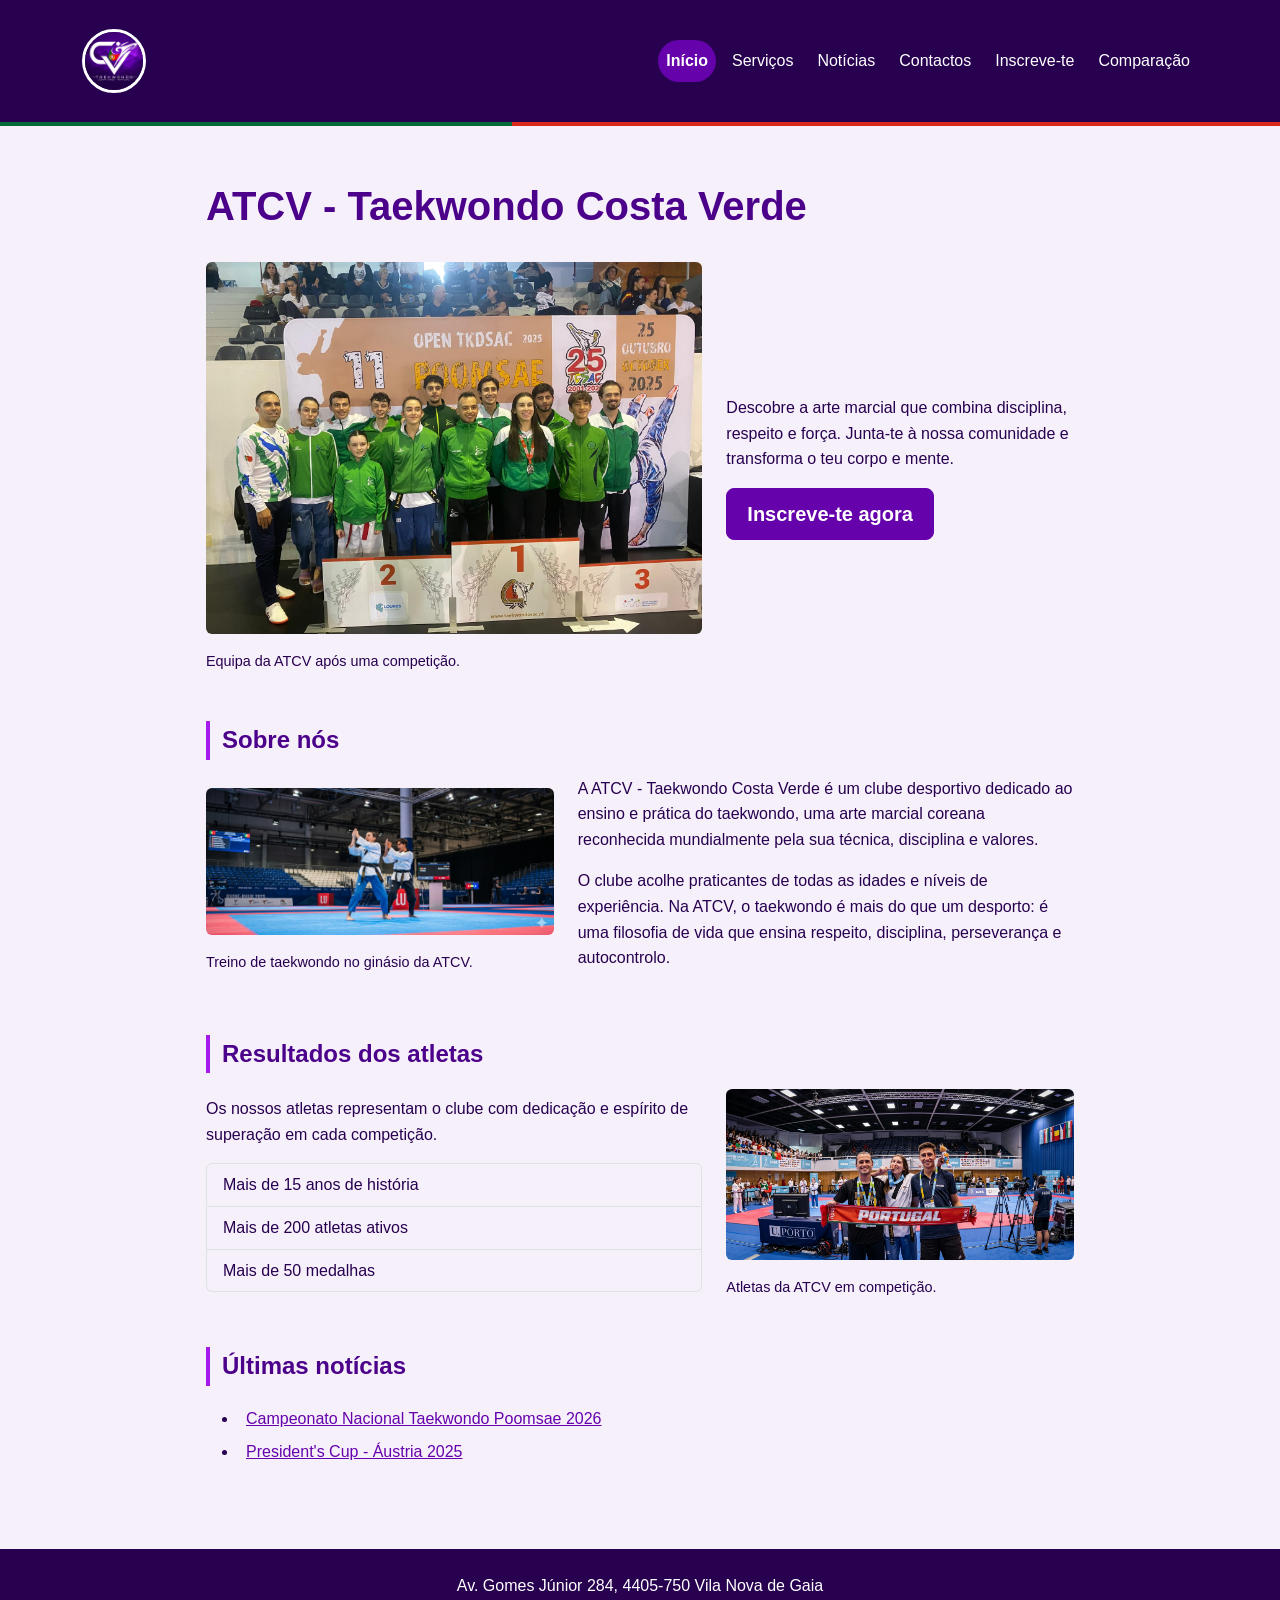
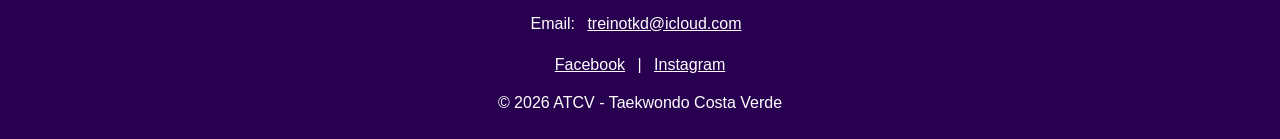
==== commit 78a785f9: "Update index.html" ====
--- a/index.html
+++ b/index.html
@@ -19,7 +19,7 @@
                     <span class="navbar-toggler-icon"></span>
                 </button>
                 <div class="collapse navbar-collapse" id="menu">
-                    <ul class="navbar-nav ms-auto gap-lg-2"><li class="nav-item"><a class="nav-link active" href="index.html" aria-current="page">Início</a></li><li class="nav-item"><a class="nav-link" href="servicos.html">Serviços</a></li><li class="nav-item"><a class="nav-link" href="noticias.html">Notícias</a></li><li class="nav-item"><a class="nav-link" href="contactos.html">Contactos</a></li><li class="nav-item"><a class="nav-link" href="inscreve-te.html">Inscreve-te</a></li></ul>
+                    <ul class="navbar-nav ms-auto gap-lg-2"><li class="nav-item"><a class="nav-link active" href="index.html" aria-current="page">Início</a></li><li class="nav-item"><a class="nav-link" href="servicos.html">Serviços</a></li><li class="nav-item"><a class="nav-link" href="noticias.html">Notícias</a></li><li class="nav-item"><a class="nav-link" href="contactos.html">Contactos</a></li><li class="nav-item"><a class="nav-link" href="inscreve-te.html">Inscreve-te</a></li><li class="nav-item"><a class="nav-link" href="comparacao.html">Comparação</a></li></ul>
                 </div>
             </div>
         </nav>
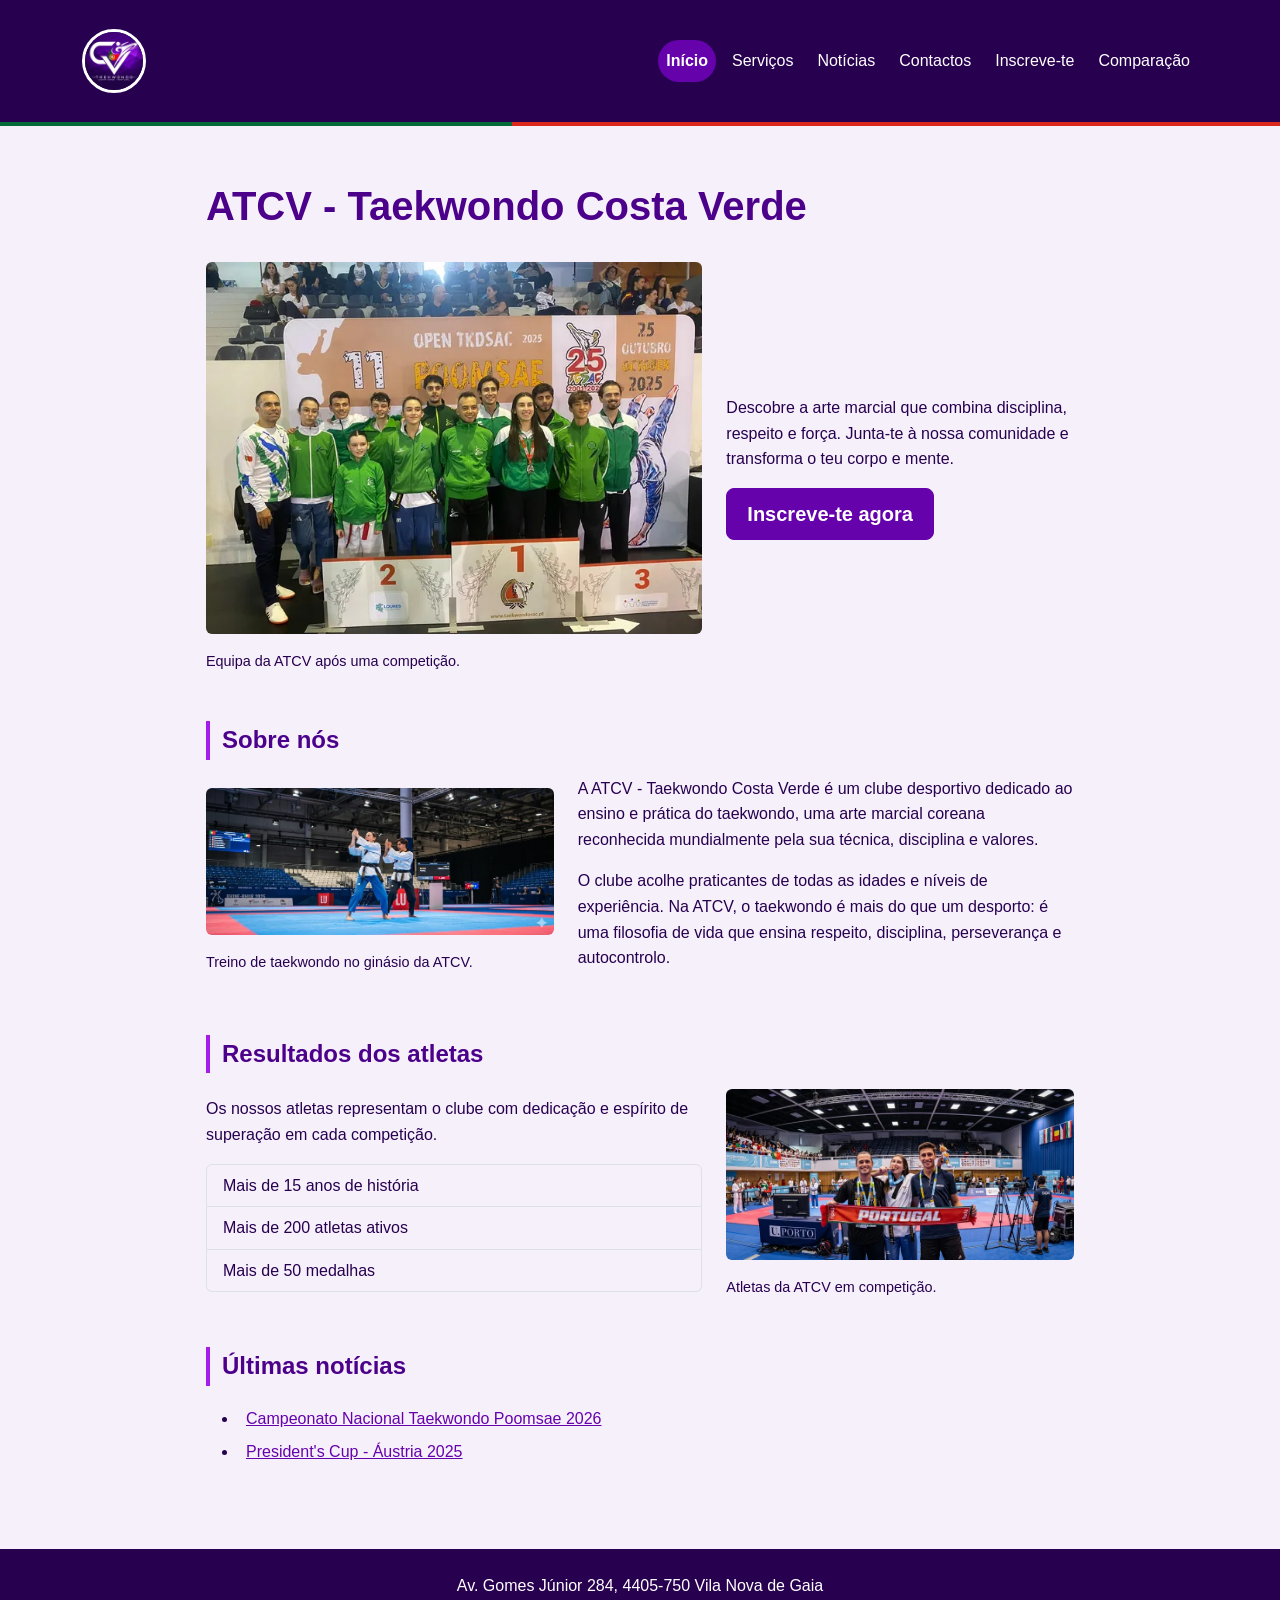
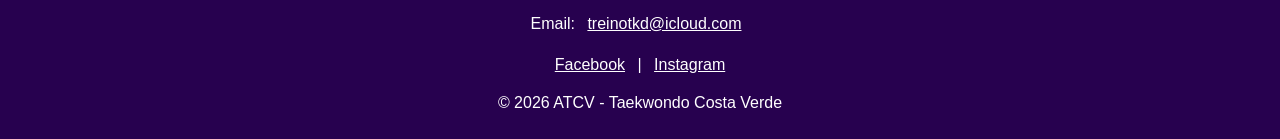
==== commit 347ea0c6: "Update index.html" ====
--- a/index.html
+++ b/index.html
@@ -3,6 +3,9 @@
 <head>
     <meta charset="UTF-8">
     <meta name="viewport" content="width=device-width, initial-scale=1">
+    <meta name="description" content="ATCV - Taekwondo Costa Verde: clube de taekwondo em Vila Nova de Gaia para todas as idades. Conhece o clube, os resultados dos atletas e inscreve-te.">
+    <link rel="preload" as="image" href="assets/hero-grupo-1200.webp" imagesrcset="assets/hero-grupo-640.webp 640w, assets/hero-grupo-1200.webp 1200w" imagesizes="(min-width: 992px) 500px, 100vw" fetchpriority="high">
+    <link rel="icon" href="assets/favicon.png" type="image/png">
     <link href="https://cdn.jsdelivr.net/npm/bootstrap@5.3.8/dist/css/bootstrap.min.css" rel="stylesheet">
     <link rel="stylesheet" href="css/style.css">
     <title>Início | ATCV - Taekwondo Costa Verde</title>
@@ -13,7 +16,7 @@
         <nav class="navbar navbar-expand-lg navbar-atcv" data-bs-theme="dark" aria-label="Menu principal">
             <div class="container">
                 <a class="navbar-brand" href="index.html">
-                    <img src="assets/logotipo.jpg" alt="ATCV - Taekwondo Costa Verde, página inicial" width="64" height="64">
+                    <img src="assets/logotipo.webp" alt="ATCV - Taekwondo Costa Verde, página inicial" width="64" height="64">
                 </a>
                 <button class="navbar-toggler" type="button" data-bs-toggle="collapse" data-bs-target="#menu" aria-controls="menu" aria-expanded="false" aria-label="Abrir menu">
                     <span class="navbar-toggler-icon"></span>
@@ -31,7 +34,7 @@
             <div class="row g-4 align-items-center">
                 <div class="col-lg-7">
                     <figure class="mb-0">
-                        <img src="assets/hero-grupo.jpg" class="img-fluid rounded" alt="Grupo de atletas e treinadores da ATCV reunidos após uma competição" width="600">
+                        <img src="assets/hero-grupo-1200.webp" srcset="assets/hero-grupo-640.webp 640w, assets/hero-grupo-1200.webp 1200w" sizes="(min-width: 992px) 500px, 100vw" fetchpriority="high" class="img-fluid rounded" alt="Grupo de atletas e treinadores da ATCV reunidos após uma competição" width="600">
                         <figcaption>Equipa da ATCV após uma competição.</figcaption>
                     </figure>
                 </div>
@@ -47,7 +50,7 @@
             <div class="row g-4 align-items-center">
                 <div class="col-md-5">
                     <figure class="mb-0">
-                        <img src="assets/sobre-atletas.png" class="img-fluid rounded" loading="lazy" alt="Atletas de taekwondo a treinar no clube ATCV" width="400">
+                        <img src="assets/sobre-atletas.webp" class="img-fluid rounded" loading="lazy" alt="Atletas de taekwondo a treinar no clube ATCV" width="400">
                         <figcaption>Treino de taekwondo no ginásio da ATCV.</figcaption>
                     </figure>
                 </div>
@@ -63,7 +66,7 @@
             <div class="row g-4 align-items-center">
                 <div class="col-md-5 order-md-2">
                     <figure class="mb-0">
-                        <img src="assets/resultados-atletas.png" class="img-fluid rounded" loading="lazy" alt="Atletas da ATCV em competição" width="400">
+                        <img src="assets/resultados-atletas.webp" class="img-fluid rounded" loading="lazy" alt="Atletas da ATCV em competição" width="400">
                         <figcaption>Atletas da ATCV em competição.</figcaption>
                     </figure>
                 </div>
